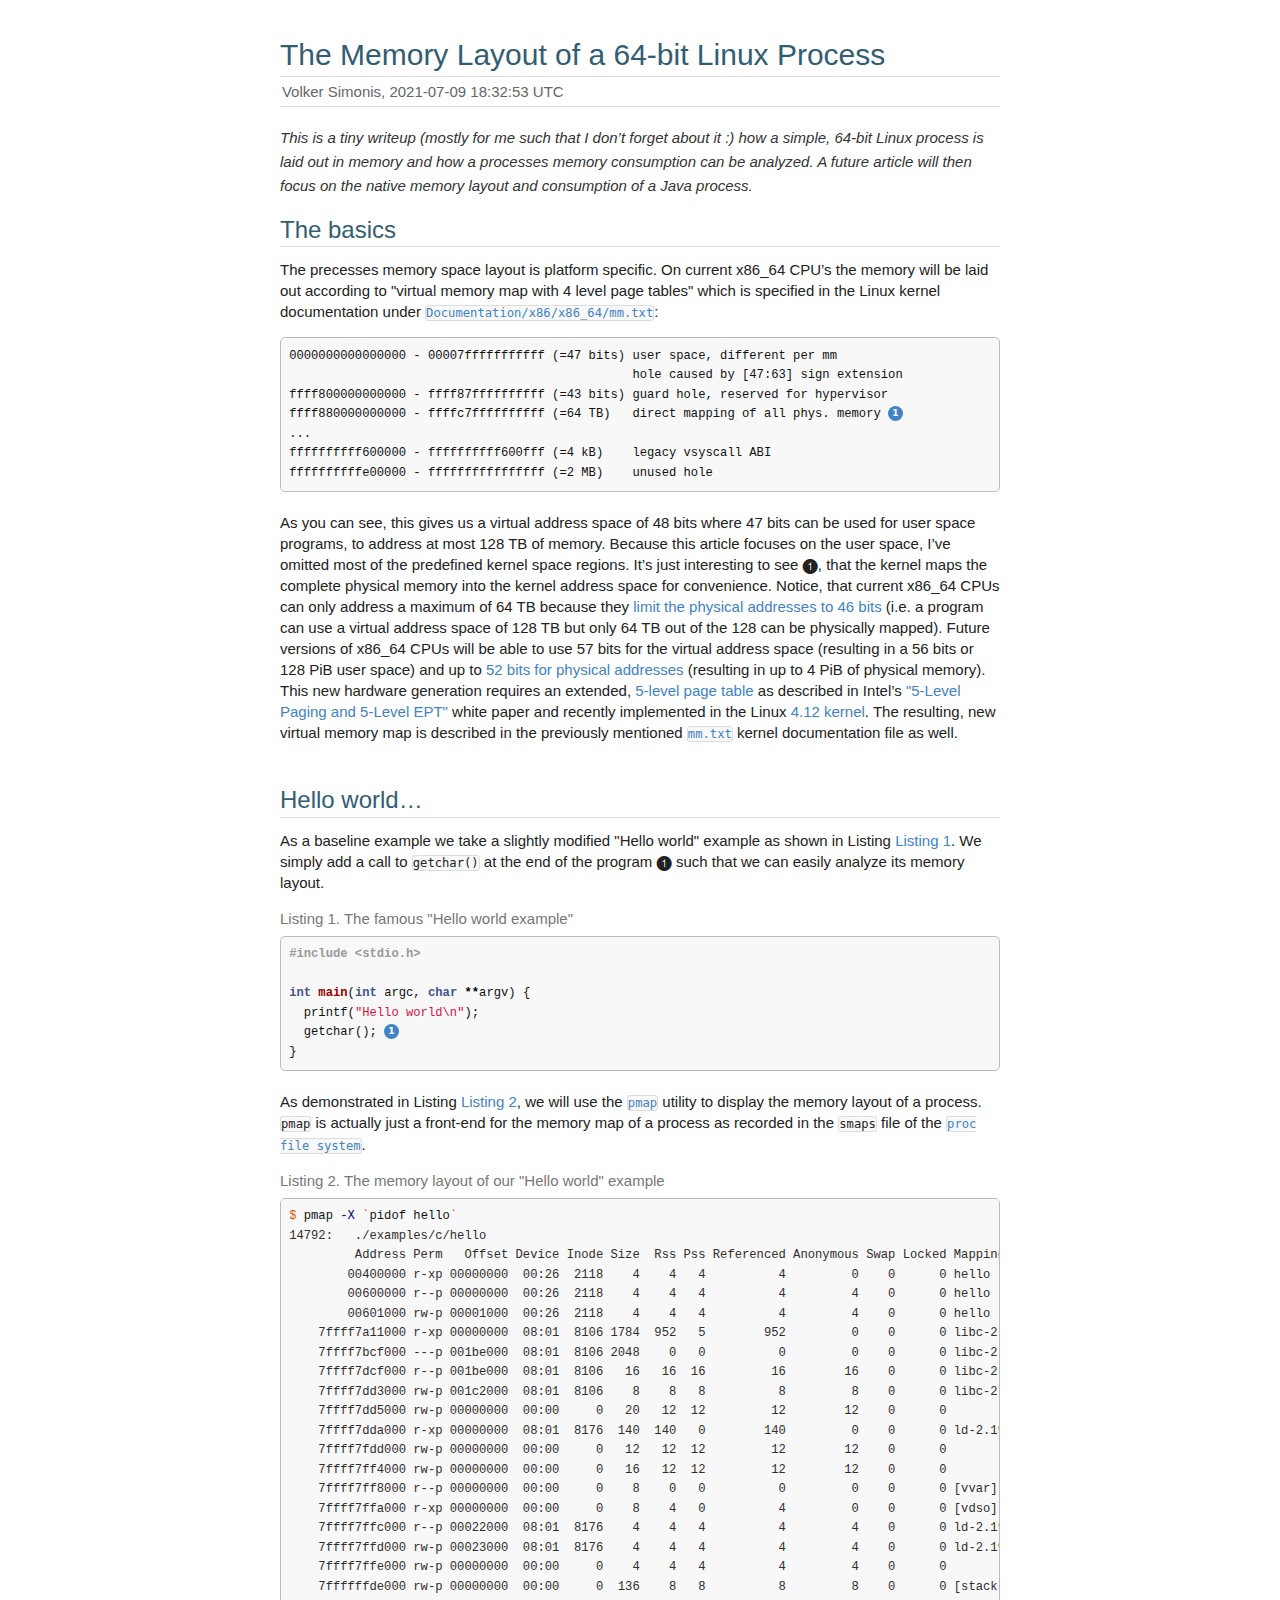
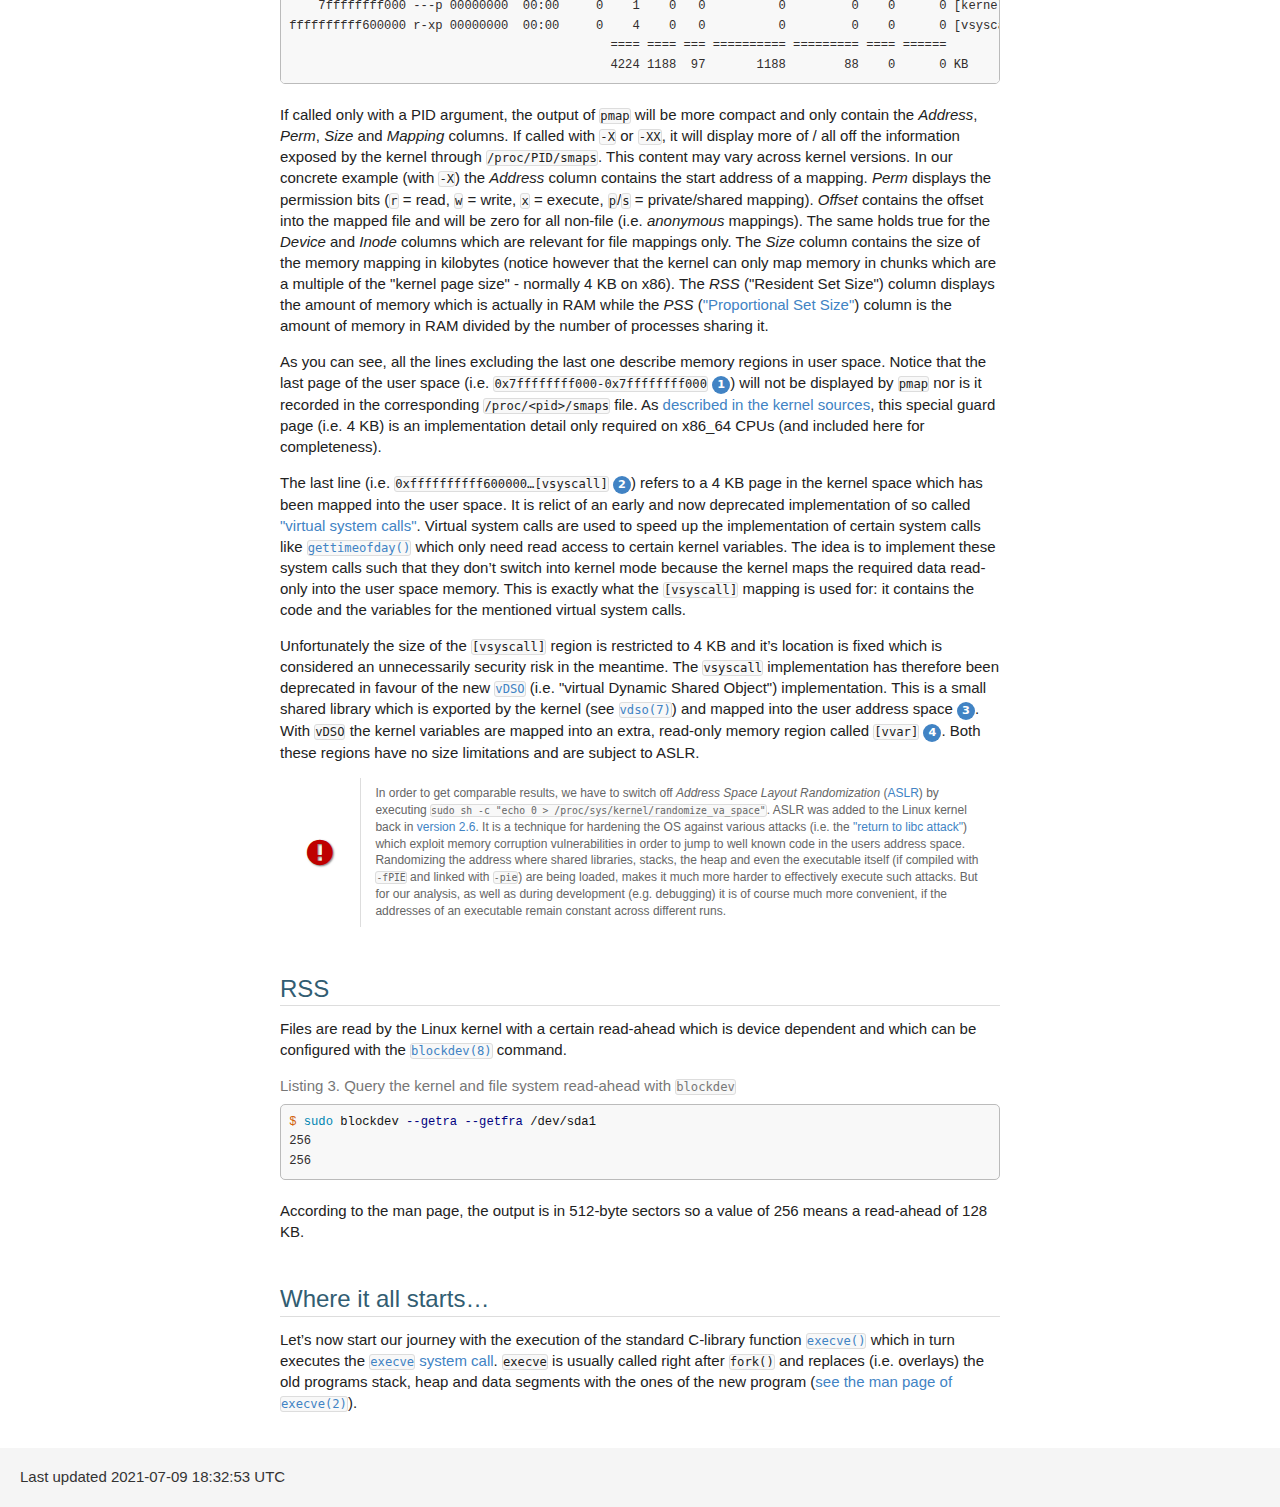
==== docs/LinuxProcessLayout.html @ d5720ff7 "Added Docker container for building the AsciiDoctor pages and new Uncommit blog" ====
<!DOCTYPE html>
<html lang="en">
<head>
<meta charset="UTF-8">
<meta http-equiv="X-UA-Compatible" content="IE=edge">
<meta name="viewport" content="width=device-width, initial-scale=1.0">
<meta name="generator" content="Asciidoctor 2.0.15">
<meta name="author" content="Volker Simonis, 2021-07-09 18:32:53 UTC">
<title>The Memory Layout of a 64-bit Linux Process</title>
<link rel="stylesheet" href="./styles/github_simonis.css">
<link rel="stylesheet" href="https://cdnjs.cloudflare.com/ajax/libs/font-awesome/4.7.0/css/font-awesome.min.css">
<link rel="stylesheet" href="./styles/rouge-github.css">
<style>
/* This will be inserted AFTER the default stylesheets and overide the values defined there! */

/* Draw highlighted lines in source code listings in bold */
.highlight code .hll {
  font-weight: bold;
}
/* Prevent output from being too light in console listing blocks */
.highlight code .go {
  font-weight: normal;
  color: #302d2d;
}
/* Draw the console prompt in a fancy color */
.highlight code .gp {
  color: #d25f0b;
}

/* Do not draw a background color and frame around inline code elements */
:not(pre) > code {
  color: inherit;
  background-color: #f8f8f8;
  padding: 0;
  font-size: 0.8125em;
}
code {
  color: inherit;
  background-color: inherit;
  -webkit-border-radius: inherit;
  border-radius: inherit;
}
/* Do not increase the font size for listing blocks on bigger screens */
@media only screen and (min-width: 768px) {
  .literalblock pre, .literalblock pre[class], .listingblock pre, .listingblock pre[class] {
    font-size: 0.8125em;
  }
}
@media only screen and (min-width: 1280px) {
  .literalblock pre, .literalblock pre[class], .listingblock pre, .listingblock pre[class] {
    font-size: 0.8125em;
  }
}
/* Styling callouts (for ":icons: font") */
.conum[data-value] {
  background-color: #4183c4;
}
</style>
</head>
<body class="article">
<div id="header">
<h1>The Memory Layout of a 64-bit Linux Process</h1>
<div class="details">
<span id="author" class="author">Volker Simonis, 2021-07-09 18:32:53 UTC</span><br>
</div>
</div>
<div id="content">
<div id="preamble">
<div class="sectionbody">
<div class="paragraph">
<p>This is a tiny writeup (mostly for me such that I don&#8217;t forget about it :) how a simple, 64-bit Linux process is laid out in memory and how a processes memory consumption can be analyzed. A future article will then focus on the native memory layout and consumption of a Java process.</p>
</div>
</div>
</div>
<div class="sect1">
<h2 id="_the_basics">The basics</h2>
<div class="sectionbody">
<div class="paragraph">
<p>The precesses memory space layout is platform specific. On current x86_64 CPU&#8217;s the memory will be laid out according to "virtual memory map with 4 level page tables" which is specified in the Linux kernel documentation under <a href="https://www.kernel.org/doc/Documentation/x86/x86_64/mm.txt"><code>Documentation/x86/x86_64/mm.txt</code></a>:</p>
</div>
<div class="listingblock">
<div class="content">
<pre class="rouge highlight nowrap"><code>0000000000000000 - 00007fffffffffff (=47 bits) user space, different per mm
                                               hole caused by [47:63] sign extension
ffff800000000000 - ffff87ffffffffff (=43 bits) guard hole, reserved for hypervisor
ffff880000000000 - ffffc7ffffffffff (=64 TB)   direct mapping of all phys. memory <i class="conum" data-value="1"></i><b>(1)</b>
...
ffffffffff600000 - ffffffffff600fff (=4 kB)    legacy vsyscall ABI
ffffffffffe00000 - ffffffffffffffff (=2 MB)    unused hole</code></pre>
</div>
</div>
<div class="paragraph">
<p>As you can see, this gives us a virtual address space of 48 bits where 47 bits can be used for user space programs, to address at most 128 TB of memory. Because this article focuses on the user space, I&#8217;ve omitted most of the predefined kernel space regions. It&#8217;s just interesting to see &#x278a;, that the kernel maps the complete physical memory into the kernel address space for convenience. Notice, that current x86_64 CPUs can only address a maximum of 64 TB because they <a href="https://software.intel.com/sites/default/files/managed/2b/80/5-level_paging_white_paper.pdf#G6.1034961">limit the physical addresses to 46 bits</a> (i.e. a program can use a virtual address space of 128 TB but only 64 TB out of the 128 can be physically mapped). Future versions of x86_64 CPUs will be able to use 57 bits for the virtual address space (resulting in a 56 bits or 128 PiB user space) and up to <a href="https://software.intel.com/sites/default/files/managed/2b/80/5-level_paging_white_paper.pdf#G6.1034961">52 bits for physical addresses</a> (resulting in up to 4 PiB of physical memory). This new hardware generation requires an extended, <a href="https://lwn.net/Articles/717293/">5-level page table</a> as described in Intel&#8217;s <a href="https://software.intel.com/sites/default/files/managed/2b/80/5-level_paging_white_paper.pdf">"5-Level Paging and 5-Level EPT"</a> white paper and recently implemented in the Linux <a href="https://lwn.net/Articles/716916/">4.12 kernel</a>. The resulting, new virtual memory map is described in the previously mentioned <a href="https://www.kernel.org/doc/Documentation/x86/x86_64/mm.txt"><code>mm.txt</code></a> kernel documentation file as well.</p>
</div>
</div>
</div>
<div class="sect1">
<h2 id="_hello_world">Hello world&#8230;&#8203;</h2>
<div class="sectionbody">
<div class="paragraph">
<p>As a baseline example we take a slightly modified "Hello world" example as shown in Listing <a href="#Hello_world">Listing 1</a>. We simply add a call to <code>getchar()</code> at the end of the program &#x278a; such that we can easily analyze its memory layout.</p>
</div>
<div id="Hello_world" class="listingblock">
<div class="title">Listing 1. The famous "Hello world example"</div>
<div class="content">
<pre class="rouge highlight nowrap"><code data-lang="c"><span class="cp">#include &lt;stdio.h&gt;
</span>
<span class="kt">int</span> <span class="nf">main</span><span class="p">(</span><span class="kt">int</span> <span class="n">argc</span><span class="p">,</span> <span class="kt">char</span> <span class="o">**</span><span class="n">argv</span><span class="p">)</span> <span class="p">{</span>
  <span class="n">printf</span><span class="p">(</span><span class="s">"Hello world</span><span class="se">\n</span><span class="s">"</span><span class="p">);</span>
  <span class="n">getchar</span><span class="p">();</span> <i class="conum" data-value="1"></i><b>(1)</b>
<span class="p">}</span></code></pre>
</div>
</div>
<div class="paragraph">
<p>As demonstrated in Listing <a href="#Hello_world_pmap">Listing 2</a>, we will use the <a href="http://man7.org/linux/man-pages/man1/pmap.1.html"><code>pmap</code></a> utility to display the memory layout of a process. <code>pmap</code> is actually just a front-end for the memory map of a process as recorded in the <code>smaps</code> file of the <a href="http://man7.org/linux/man-pages/man5/proc.5.html"><code>proc file system</code></a>.</p>
</div>
<div id="Hello_world_pmap" class="listingblock">
<div class="title">Listing 2. The memory layout of our "Hello world" example</div>
<div class="content">
<pre class="rouge highlight nowrap"><code data-lang="console"><span class="gp">$</span><span class="w"> </span>pmap <span class="nt">-X</span> <span class="sb">`</span>pidof hello<span class="sb">`</span>
<span class="go">14792:   ./examples/c/hello
         Address Perm   Offset Device Inode Size  Rss Pss Referenced Anonymous Swap Locked Mapping
        00400000 r-xp 00000000  00:26  2118    4    4   4          4         0    0      0 hello
        00600000 r--p 00000000  00:26  2118    4    4   4          4         4    0      0 hello
        00601000 rw-p 00001000  00:26  2118    4    4   4          4         4    0      0 hello
    7ffff7a11000 r-xp 00000000  08:01  8106 1784  952   5        952         0    0      0 libc-2.19.so
    7ffff7bcf000 ---p 001be000  08:01  8106 2048    0   0          0         0    0      0 libc-2.19.so
    7ffff7dcf000 r--p 001be000  08:01  8106   16   16  16         16        16    0      0 libc-2.19.so
    7ffff7dd3000 rw-p 001c2000  08:01  8106    8    8   8          8         8    0      0 libc-2.19.so
    7ffff7dd5000 rw-p 00000000  00:00     0   20   12  12         12        12    0      0
    7ffff7dda000 r-xp 00000000  08:01  8176  140  140   0        140         0    0      0 ld-2.19.so
    7ffff7fdd000 rw-p 00000000  00:00     0   12   12  12         12        12    0      0
    7ffff7ff4000 rw-p 00000000  00:00     0   16   12  12         12        12    0      0
    7ffff7ff8000 r--p 00000000  00:00     0    8    0   0          0         0    0      0 [vvar]              <i class="conum" data-value="4"></i><b>(4)</b>
    7ffff7ffa000 r-xp 00000000  00:00     0    8    4   0          4         0    0      0 [vdso]              <i class="conum" data-value="3"></i><b>(3)</b>
    7ffff7ffc000 r--p 00022000  08:01  8176    4    4   4          4         4    0      0 ld-2.19.so
    7ffff7ffd000 rw-p 00023000  08:01  8176    4    4   4          4         4    0      0 ld-2.19.so
    7ffff7ffe000 rw-p 00000000  00:00     0    4    4   4          4         4    0      0
    7ffffffde000 rw-p 00000000  00:00     0  136    8   8          8         8    0      0 [stack]
    7ffffffff000 ---p 00000000  00:00     0    1    0   0          0         0    0      0 [kernel-guard-page] <i class="conum" data-value="1"></i><b>(1)</b>
ffffffffff600000 r-xp 00000000  00:00     0    4    0   0          0         0    0      0 [vsyscall]          <i class="conum" data-value="2"></i><b>(2)</b>
                                            ==== ==== === ========== ========= ==== ======
                                            4224 1188  97       1188        88    0      0 KB</span></code></pre>
</div>
</div>
<div class="paragraph">
<p>If called only with a PID argument, the output of <code>pmap</code> will be more compact and only contain the <em>Address</em>, <em>Perm</em>, <em>Size</em> and <em>Mapping</em> columns. If called with <code>-X</code> or <code>-XX</code>, it will display more of / all off the information exposed by the kernel through <code>/proc/PID/smaps</code>. This content may vary across kernel versions. In our concrete example (with <code>-X</code>) the <em>Address</em> column contains the start address of a mapping. <em>Perm</em> displays the permission bits (<code>r</code> = read, <code>w</code> = write, <code>x</code> = execute, <code>p</code>/<code>s</code> = private/shared mapping). <em>Offset</em> contains the offset into the mapped file and will be zero for all non-file (i.e. <em>anonymous</em> mappings). The same holds true for the <em>Device</em> and <em>Inode</em> columns which are relevant for file mappings only. The <em>Size</em> column contains the size of the memory mapping in kilobytes (notice however that the kernel can only map memory in chunks which are a multiple of the "kernel page size" - normally 4 KB on x86). The <em>RSS</em> ("Resident Set Size") column displays the amount of memory which is actually in RAM while the <em>PSS</em> (<a href="https://lwn.net/Articles/230975/">"Proportional Set Size"</a>) column is the amount of memory in RAM divided by the number of processes sharing it.</p>
</div>
<div class="paragraph">
<p>As you can see, all the lines excluding the last one describe memory regions in user space. Notice that the last page of the user space (i.e. <code>0x7ffffffff000-0x7ffffffff000</code> <i class="conum" data-value="1"></i><b>1</b>) will not be displayed by <code>pmap</code> nor is it recorded in the corresponding <code>/proc/&lt;pid&gt;/smaps</code> file. As <a href="https://github.com/torvalds/linux/blob/b18cb64ead400c01bf1580eeba330ace51f8087d/arch/x86/include/asm/processor.h#L757">described in the kernel sources</a>, this special guard page (i.e. 4 KB) is an implementation detail only required on x86_64 CPUs (and included here for completeness).</p>
</div>
<div class="paragraph">
<p>The last line (i.e. <code>0xffffffffff600000&#8230;&#8203;[vsyscall]</code> <i class="conum" data-value="2"></i><b>2</b>) refers to a 4 KB page in the kernel space which has been mapped into the user space. It is relict of an early and now deprecated implementation of so called <a href="https://lwn.net/Articles/446528/">"virtual system calls"</a>. Virtual system calls are used to speed up the implementation of certain system calls like <a href="http://man7.org/linux/man-pages/man5/gettimeofday.5.html"><code>gettimeofday()</code></a> which only need read access to certain kernel variables. The idea is to implement these system calls such that they don&#8217;t switch into kernel mode because the kernel maps the required data read-only into the user space memory. This is exactly what the <code>[vsyscall]</code> mapping is used for: it contains the code and the variables for the mentioned virtual system calls.</p>
</div>
<div class="paragraph">
<p>Unfortunately the size of the <code>[vsyscall]</code> region is restricted to 4 KB and it&#8217;s location is fixed which is considered an unnecessarily security risk in the meantime. The <code>vsyscall</code> implementation has therefore been deprecated in favour of the new <a href="https://lwn.net/Articles/615809/"><code>vDSO</code></a> (i.e. "virtual Dynamic Shared Object") implementation. This is a small shared library which is exported by the kernel (see <a href="http://man7.org/linux/man-pages/man7/vdso.7.html"><code>vdso(7)</code></a>) and mapped into the user address space <i class="conum" data-value="3"></i><b>3</b>. With <code>vDSO</code> the kernel variables are mapped into an extra, read-only memory region called <code>[vvar]</code> <i class="conum" data-value="4"></i><b>4</b>. Both these regions have no size limitations and are subject to ASLR.</p>
</div>
<div class="admonitionblock important">
<table>
<tr>
<td class="icon">
<i class="fa icon-important" title="Important"></i>
</td>
<td class="content">
In order to get comparable results, we have to switch off <em>Address Space Layout Randomization</em> (<a href="https://en.wikipedia.org/wiki/Address_space_layout_randomization">ASLR</a>) by executing <code>sudo sh -c "echo 0 &gt; /proc/sys/kernel/randomize_va_space"</code>. ASLR was added to the Linux kernel back in <a href="https://lwn.net/Articles/121845/">version 2.6</a>. It is a technique for hardening the OS against various attacks (i.e. the <a href="https://en.wikipedia.org/wiki/Return-to-libc_attack">"return to libc attack"</a>) which exploit memory corruption vulnerabilities in order to jump to well known code in the users address space. Randomizing the address where shared libraries, stacks, the heap and even the executable itself (if compiled with <code>-fPIE</code> and linked with <code>-pie</code>) are being loaded, makes it much more harder to effectively execute such attacks. But for our analysis, as well as during development (e.g. debugging) it is of course much more convenient, if the addresses of an executable remain constant across different runs.
</td>
</tr>
</table>
</div>
</div>
</div>
<div class="sect1">
<h2 id="_rss">RSS</h2>
<div class="sectionbody">
<div class="paragraph">
<p>Files are read by the Linux kernel with a certain read-ahead which is device dependent and which can be configured with the <a href="http://man7.org/linux/man-pages/man5/blockdev.8.html"><code>blockdev(8)</code></a> command.</p>
</div>
<div id="blockdev" class="listingblock">
<div class="title">Listing 3. Query the kernel and file system read-ahead with <code>blockdev</code></div>
<div class="content">
<pre class="rouge highlight nowrap"><code data-lang="console"><span class="gp">$</span><span class="w"> </span><span class="nb">sudo </span>blockdev <span class="nt">--getra</span> <span class="nt">--getfra</span> /dev/sda1
<span class="go">256
256</span></code></pre>
</div>
</div>
<div class="paragraph">
<p>According to the man page, the output is in 512-byte sectors so a value of 256 means a read-ahead of 128 KB.</p>
</div>
</div>
</div>
<div class="sect1">
<h2 id="_where_it_all_starts">Where it all starts&#8230;&#8203;</h2>
<div class="sectionbody">
<div class="paragraph">
<p>Let&#8217;s now start our journey with the execution of the standard C-library function <a href="http://pubs.opengroup.org/onlinepubs/9699919799/functions/exec.html"><code>execve()</code></a> which in turn executes the <a href="https://elixir.bootlin.com/linux/v4.18.5/source/fs/exec.c#L1963"><code>execve</code> system call</a>. <code>execve</code> is usually called right after <code>fork()</code> and replaces (i.e. overlays) the old programs stack, heap and data segments with the ones of the new program (<a href="http://man7.org/linux/man-pages/man2/execve.2.html">see the man page of <code>execve(2)</code></a>).</p>
</div>
</div>
</div>
</div>
<div id="footer">
<div id="footer-text">
Last updated 2021-07-09 18:32:53 UTC
</div>
</div>
</body>
</html>
---- docs/styles/github_simonis.css ----
/* Import Roboto fonts */

/* local version */
@import url(../../fonts/robotocondensed-2014-webfontkit/robotocondensed-2014.css);
@import url(../../fonts/roboto-2014-webfontkit/roboto-2014.css);
@import url(../../fonts/robotomono/robotomono.css);

/* served from my Github pages */
/*
@import url(http://simonis.github.io/roboto/fonts/robotocondensed-2014-webfontkit/robotocondensed-2014.css);
@import url(http://simonis.github.io/roboto/fonts/roboto-2014-webfontkit/roboto-2014.css);
@import url(http://simonis.github.io/roboto/fonts/robotomono/robotomono.css);
*/

/*! normalize.css v2.1.2 | MIT License | git.io/normalize */
/* ========================================================================== HTML5 display definitions ========================================================================== */
/** Correct `block` display not defined in IE 8/9. */
article, aside, details, figcaption, figure, footer, header, hgroup, main, nav, section, summary { display: block; }

/** Correct `inline-block` display not defined in IE 8/9. */
audio, canvas, video { display: inline-block; }

/** Prevent modern browsers from displaying `audio` without controls. Remove excess height in iOS 5 devices. */
audio:not([controls]) { display: none; height: 0; }

/** Address `[hidden]` styling not present in IE 8/9. Hide the `template` element in IE, Safari, and Firefox < 22. */
[hidden], template { display: none; }

script { display: none !important; }

/* ========================================================================== Base ========================================================================== */
/** 1. Set default font family to sans-serif. 2. Prevent iOS text size adjust after orientation change, without disabling user zoom. */
html { font-family: "Roboto", sans-serif; /* 1 */ -ms-text-size-adjust: 100%; /* 2 */ -webkit-text-size-adjust: 100%; /* 2 */ }

/** Remove default margin. */
body { margin: 0; }

/* ========================================================================== Links ========================================================================== */
/** Remove the gray background color from active links in IE 10. */
a { background: transparent; }

/** Address `outline` inconsistency between Chrome and other browsers. */
a:focus { outline: thin dotted; }

/** Improve readability when focused and also mouse hovered in all browsers. */
a:active, a:hover { outline: 0; }

/* ========================================================================== Typography ========================================================================== */
/** Address variable `h1` font-size and margin within `section` and `article` contexts in Firefox 4+, Safari 5, and Chrome. */
h1 { font-size: 2em; margin: 0.67em 0; }

/** Address styling not present in IE 8/9, Safari 5, and Chrome. */
abbr[title] { border-bottom: 1px dotted; }

/** Address style set to `bolder` in Firefox 4+, Safari 5, and Chrome. */
b, strong { font-weight: bold; }

/** Address styling not present in Safari 5 and Chrome. */
dfn { font-style: italic; }

/** Address differences between Firefox and other browsers. */
hr { -moz-box-sizing: content-box; box-sizing: content-box; height: 0; }

/** Address styling not present in IE 8/9. */
mark { background: #ff0; color: #000; }

/** Correct font family set oddly in Safari 5 and Chrome. */
code, kbd, pre, samp { font-family: "Roboto Mono", monospace, serif; font-size: 1em; }

/** Improve readability of pre-formatted text in all browsers. */
pre { white-space: pre-wrap; }

/** Set consistent quote types. */
q { quotes: "\201C" "\201D" "\2018" "\2019"; }

/** Address inconsistent and variable font size in all browsers. */
small { font-size: 80%; }

/** Prevent `sub` and `sup` affecting `line-height` in all browsers. */
sub, sup { font-size: 75%; line-height: 0; position: relative; vertical-align: baseline; }

sup { top: -0.5em; }

sub { bottom: -0.25em; }

/* ========================================================================== Embedded content ========================================================================== */
/** Remove border when inside `a` element in IE 8/9. */
img { border: 0; }

/** Correct overflow displayed oddly in IE 9. */
svg:not(:root) { overflow: hidden; }

/* ========================================================================== Figures ========================================================================== */
/** Address margin not present in IE 8/9 and Safari 5. */
figure { margin: 0; }

/* ========================================================================== Forms ========================================================================== */
/** Define consistent border, margin, and padding. */
fieldset { border: 1px solid #c0c0c0; margin: 0 2px; padding: 0.35em 0.625em 0.75em; }

/** 1. Correct `color` not being inherited in IE 8/9. 2. Remove padding so people aren't caught out if they zero out fieldsets. */
legend { border: 0; /* 1 */ padding: 0; /* 2 */ }

/** 1. Correct font family not being inherited in all browsers. 2. Correct font size not being inherited in all browsers. 3. Address margins set differently in Firefox 4+, Safari 5, and Chrome. */
button, input, select, textarea { font-family: inherit; /* 1 */ font-size: 100%; /* 2 */ margin: 0; /* 3 */ }

/** Address Firefox 4+ setting `line-height` on `input` using `!important` in the UA stylesheet. */
button, input { line-height: normal; }

/** Address inconsistent `text-transform` inheritance for `button` and `select`. All other form control elements do not inherit `text-transform` values. Correct `button` style inheritance in Chrome, Safari 5+, and IE 8+. Correct `select` style inheritance in Firefox 4+ and Opera. */
button, select { text-transform: none; }

/** 1. Avoid the WebKit bug in Android 4.0.* where (2) destroys native `audio` and `video` controls. 2. Correct inability to style clickable `input` types in iOS. 3. Improve usability and consistency of cursor style between image-type `input` and others. */
button, html input[type="button"], input[type="reset"], input[type="submit"] { -webkit-appearance: button; /* 2 */ cursor: pointer; /* 3 */ }

/** Re-set default cursor for disabled elements. */
button[disabled], html input[disabled] { cursor: default; }

/** 1. Address box sizing set to `content-box` in IE 8/9. 2. Remove excess padding in IE 8/9. */
input[type="checkbox"], input[type="radio"] { box-sizing: border-box; /* 1 */ padding: 0; /* 2 */ }

/** 1. Address `appearance` set to `searchfield` in Safari 5 and Chrome. 2. Address `box-sizing` set to `border-box` in Safari 5 and Chrome (include `-moz` to future-proof). */
input[type="search"] { -webkit-appearance: textfield; /* 1 */ -moz-box-sizing: content-box; -webkit-box-sizing: content-box; /* 2 */ box-sizing: content-box; }

/** Remove inner padding and search cancel button in Safari 5 and Chrome on OS X. */
input[type="search"]::-webkit-search-cancel-button, input[type="search"]::-webkit-search-decoration { -webkit-appearance: none; }

/** Remove inner padding and border in Firefox 4+. */
button::-moz-focus-inner, input::-moz-focus-inner { border: 0; padding: 0; }

/** 1. Remove default vertical scrollbar in IE 8/9. 2. Improve readability and alignment in all browsers. */
textarea { overflow: auto; /* 1 */ vertical-align: top; /* 2 */ }

/* ========================================================================== Tables ========================================================================== */
/** Remove most spacing between table cells. */
table { border-collapse: collapse; border-spacing: 0; }

meta.foundation-mq-small { font-family: "only screen and (min-width: 768px)"; width: 768px; }

meta.foundation-mq-medium { font-family: "only screen and (min-width:1280px)"; width: 1280px; }

meta.foundation-mq-large { font-family: "only screen and (min-width:1440px)"; width: 1440px; }

*, *:before, *:after { -moz-box-sizing: border-box; -webkit-box-sizing: border-box; box-sizing: border-box; }

html, body { font-size: 15px; }

body { background: white; color: #222222; padding: 0; margin: 0; font-family: "Roboto", "Helvetica Neue", "Helvetica", Helvetica, Arial, sans-serif; font-weight: normal; font-style: normal; line-height: 1; position: relative; cursor: auto; }

a:hover { cursor: pointer; }

img, object, embed { max-width: 100%; height: auto; }

object, embed { height: 100%; }

img { -ms-interpolation-mode: bicubic; }

#map_canvas img, #map_canvas embed, #map_canvas object, .map_canvas img, .map_canvas embed, .map_canvas object { max-width: none !important; }

.left { float: left !important; }

.right { float: right !important; }

.text-left { text-align: left !important; }

.text-right { text-align: right !important; }

.text-center { text-align: center !important; }

.text-justify { text-align: justify !important; }

.hide { display: none; }

.antialiased { -webkit-font-smoothing: antialiased; }

img { display: inline-block; vertical-align: middle; }

textarea { height: auto; min-height: 50px; }

select { width: 100%; }

object, svg { display: inline-block; vertical-align: middle; }

.center { margin-left: auto; margin-right: auto; }

.spread { width: 100%; }

p.lead, .paragraph.lead > p, #preamble > .sectionbody > .paragraph:first-of-type p { font-size: 1.23333em; line-height: 1.6; }

.subheader, .admonitionblock td.content > .title, .audioblock > .title, .exampleblock > .title, .imageblock > .title, .listingblock > .title, .literalblock > .title, .stemblock > .title, .openblock > .title, .paragraph > .title, .quoteblock > .title, table.tableblock > .title, .verseblock > .title, .videoblock > .title, .dlist > .title, .olist > .title, .ulist > .title, .qlist > .title, .hdlist > .title { line-height: 1.4; color: #777777; font-weight: 300; margin-top: 0.2em; margin-bottom: 0.5em; }

/* Typography resets */
div, dl, dt, dd, ul, ol, li, h1, h2, h3, #toctitle, .sidebarblock > .content > .title, h4, h5, h6, pre, form, p, blockquote, th, td { margin: 0; padding: 0; direction: ltr; }

/* Default Link Styles */
a { color: #4183c4; text-decoration: none; line-height: inherit; }
a:hover, a:focus { color: #4183c4; }
a img { border: none; }

/* Default paragraph styles */
p { font-family: "Roboto", helvetica, arial, freesans, clean, sans-serif; font-weight: normal; font-size: 1em; line-height: 1.4; margin-bottom: 1em; text-rendering: optimizeLegibility; }
p aside { font-size: 0.93333em; line-height: 1.35; font-style: italic; }

/* Default header styles */
h1, h2, h3, #toctitle, .sidebarblock > .content > .title, h4, h5, h6 { font-family: "Roboto", helvetica, arial, freesans, clean, sans-serif; font-weight: 400; font-style: normal; color: #333333; text-rendering: optimizeLegibility; margin-top: 0.2em; margin-bottom: 0.5em; line-height: 1.2em; }
h1 small, h2 small, h3 small, #toctitle small, .sidebarblock > .content > .title small, h4 small, h5 small, h6 small { font-size: 60%; color: gray; line-height: 0; }

h1 { font-size: 1.6em; }

h2 { font-size: 1.4em; }

h3, #toctitle, .sidebarblock > .content > .title { font-size: 1.2em; }

h4 { font-size: 1em; }

h5 { font-size: 1em; }

h6 { font-size: 1em; }

hr { border: solid #dddddd; border-width: 1px 0 0; clear: both; margin: 1.33333em 0 1.26667em; height: 0; }

/* Helpful Typography Defaults */
em, i { font-style: italic; line-height: inherit; }

strong, b { font-weight: bold; line-height: inherit; }

small { font-size: 60%; line-height: inherit; }

code { font-family: "Roboto Mono", Monaco, "DejaVu Sans Mono", "Courier New", monospace; font-weight: normal; color: #666666; }

/* Lists */
ul, ol, dl { font-size: 1em; line-height: 1.4; margin-bottom: 1em; list-style-position: outside; font-family: "Roboto", helvetica, arial, freesans, clean, sans-serif; }

ul, ol { margin-left: 0.7em; }
ul.no-bullet, ol.no-bullet { margin-left: 0.7em; }

/* Unordered Lists */
ul li ul, ul li ol { margin-left: 1.33333em; margin-bottom: 0; font-size: 1em; /* Override nested font-size change */ }
ul.square li ul, ul.circle li ul, ul.disc li ul { list-style: inherit; }
ul.square { list-style-type: square; }
ul.circle { list-style-type: circle; }
ul.disc { list-style-type: disc; }
ul.no-bullet { list-style: none; }

/* Ordered Lists */
ol li ul, ol li ol { margin-left: 1.33333em; margin-bottom: 0; }

/* Definition Lists */
dl dt { margin-bottom: 0.33333em; font-weight: bold; }
dl dd { margin-bottom: 1.33333em; }

/* Abbreviations */
abbr, acronym { text-transform: uppercase; font-size: 90%; color: #333333; border-bottom: 1px dotted #dddddd; cursor: help; }

abbr { text-transform: none; }

/* Blockquotes */
blockquote { margin: 0 0 1em; padding: 0; border-left: none; }
blockquote cite { display: block; font-size: 0.86667em; color: #666666; }
blockquote cite:before { content: "\2014 \0020"; }
blockquote cite a, blockquote cite a:visited { color: #666666; }

blockquote, blockquote p { line-height: 1.4; color: #666666; }

/* Microformats */
.vcard { display: inline-block; margin: 0 0 1.33333em 0; border: 1px solid #dddddd; padding: 0.66667em 0.8em; }
.vcard li { margin: 0; display: block; }
.vcard .fn { font-weight: bold; font-size: 1em; }

.vevent .summary { font-weight: bold; }
.vevent abbr { cursor: auto; text-decoration: none; font-weight: bold; border: none; padding: 0 0.06667em; }

@media only screen and (min-width: 768px) { h1, h2, h3, #toctitle, .sidebarblock > .content > .title, h4, h5, h6 { line-height: 1.4; }
  h1 { font-size: 2em; }
  h2 { font-size: 1.6em; }
  h3, #toctitle, .sidebarblock > .content > .title { font-size: 1.2em; }
  h4 { font-size: 1em; } }
/* Tables */
table { background: white; margin-bottom: 1.33333em; border: solid 1px #dddddd; }
table thead, table tfoot { background: whitesmoke; font-weight: bold; }
table thead tr th, table thead tr td, table tfoot tr th, table tfoot tr td { padding: 0.53333em 0.66667em 0.66667em; font-size: 0.93333em; color: #222222; text-align: left; }
table tr th, table tr td { padding: 0.6em 0.66667em; font-size: 0.8em; color: #222222; }
table tr.even, table tr.alt, table tr:nth-of-type(even) { background: #f9f9f9; }
table thead tr th, table tfoot tr th, table tbody tr td, table tr td, table tfoot tr td { display: table-cell; line-height: 1.4; }

body { -moz-osx-font-smoothing: grayscale; -webkit-font-smoothing: antialiased; tab-size: 4; }

h1, h2, h3, #toctitle, .sidebarblock > .content > .title, h4, h5, h6 { line-height: 1.4; }

a:hover, a:focus { text-decoration: underline; }

.clearfix:before, .clearfix:after, .float-group:before, .float-group:after { content: " "; display: table; }
.clearfix:after, .float-group:after { clear: both; }

*:not(pre) > code { font-size: 0.93333em; font-style: normal !important; letter-spacing: 0; padding: 1px 5px 1px 5px; background-color: transparent; border: 1px solid #dddddd; -webkit-border-radius: 3px; border-radius: 3px; line-height: inherit; word-wrap: break-word; }
*:not(pre) > code.nobreak { word-wrap: normal; }
*:not(pre) > code.nowrap { white-space: nowrap; }

pre, pre > code { line-height: 1.6; color: #111111; font-family: "Roboto Mono", Consolas, "Liberation Mono", Courier, monospace; font-weight: normal; }

em em { font-style: normal; }

strong strong { font-weight: normal; }

.keyseq { color: #666666; }

kbd { font-family: "Roboto Mono", Monaco, "DejaVu Sans Mono", "Courier New", monospace; display: inline-block; color: #333333; font-size: 0.65em; line-height: 1.45; background-color: #f7f7f7; border: 1px solid #ccc; -webkit-border-radius: 3px; border-radius: 3px; -webkit-box-shadow: 0 1px 0 rgba(0, 0, 0, 0.2), 0 0 0 0.1em white inset; box-shadow: 0 1px 0 rgba(0, 0, 0, 0.2), 0 0 0 0.1em white inset; margin: 0 0.15em; padding: 0.2em 0.5em; vertical-align: middle; position: relative; top: -0.1em; white-space: nowrap; }

.keyseq kbd:first-child { margin-left: 0; }

.keyseq kbd:last-child { margin-right: 0; }

.menuseq, .menuref { color: #000; }

.menuseq b:not(.caret), .menuref { font-weight: inherit; }

.menuseq { word-spacing: -0.02em; }
.menuseq b.caret { font-size: 1.25em; line-height: 0.8; }
.menuseq i.caret { font-weight: bold; text-align: center; width: 0.45em; }

b.button:before, b.button:after { position: relative; top: -1px; font-weight: normal; }

b.button:before { content: "["; padding: 0 3px 0 2px; }

b.button:after { content: "]"; padding: 0 2px 0 3px; }

#header, #content, #footnotes, #footer { width: 100%; margin-left: auto; margin-right: auto; margin-top: 0; margin-bottom: 0; max-width: 48em; *zoom: 1; position: relative; padding-left: 1em; padding-right: 1em; }
#header:before, #header:after, #content:before, #content:after, #footnotes:before, #footnotes:after, #footer:before, #footer:after { content: " "; display: table; }
#header:after, #content:after, #footnotes:after, #footer:after { clear: both; }

#content { margin-top: 1.25em; }

#content:before { content: none; }

#header > h1:first-child { color: #325D72;; font-weight: 400; margin-top: 2.25rem; margin-bottom: 0; }
#header > h1:first-child + #toc { margin-top: 8px; border-top: 1px solid #dddddd; }
#header > h1:only-child, body.toc2 #header > h1:nth-last-child(2) { border-bottom: 1px solid #dddddd; padding-bottom: 8px; }
#header .details { border-bottom: 1px solid #dddddd; line-height: 1.45; padding-top: 0.25em; padding-bottom: 0.25em; padding-left: 0.25em; color: #666666; display: -ms-flexbox; display: -webkit-flex; display: flex; -ms-flex-flow: row wrap; -webkit-flex-flow: row wrap; flex-flow: row wrap; }
#header .details span:first-child { margin-left: -0.125em; }
#header .details span.email a { color: #666666; }
#header .details br { display: none; }
#header .details br + span:before { content: "\00a0\2013\00a0"; }
#header .details br + span.author:before { content: "\00a0\22c5\00a0"; color: #666666; }
#header .details br + span#revremark:before { content: "\00a0|\00a0"; }
#header #revnumber { text-transform: capitalize; }
#header #revnumber:after { content: "\00a0"; }

#content > h1:first-child:not([class]) { color: #333333; font-weight: 400; border-bottom: 1px solid #dddddd; padding-bottom: 8px; margin-top: 0; padding-top: 1rem; margin-bottom: 1.25rem; }

#toc { border-bottom: 0 solid #dddddd; padding-bottom: 0.5em; }
#toc > ul { margin-left: 0.13333em; }
#toc ul.sectlevel0 > li > a { font-style: italic; }
#toc ul.sectlevel0 ul.sectlevel1 { margin: 0.5em 0; }
#toc ul { font-family: "Roboto", helvetica, arial, freesans, clean, sans-serif; list-style-type: none; }
#toc li { line-height: 1.3334; margin-top: 0.3334em; }
#toc a { text-decoration: none; }
#toc a:active { text-decoration: underline; }

#toctitle { color: #777777; font-size: 1.2em; }

@media only screen and (min-width: 768px) { #toctitle { font-size: 1.375em; }
  body.toc2 { padding-left: 15em; padding-right: 0; }
  #toc.toc2 { margin-top: 0 !important; background-color: white; position: fixed; width: 15em; left: 0; top: 0; border-right: 1px solid #dddddd; border-top-width: 0 !important; border-bottom-width: 0 !important; z-index: 1000; padding: 1.25em 1em; height: 100%; overflow: auto; }
  #toc.toc2 #toctitle { margin-top: 0; margin-bottom: 0.8rem; font-size: 1.2em; }
  #toc.toc2 > ul { font-size: 0.9em; margin-bottom: 0; }
  #toc.toc2 ul ul { margin-left: 0; padding-left: 1.06667em; }
  #toc.toc2 ul.sectlevel0 ul.sectlevel1 { padding-left: 0; margin-top: 0.5em; margin-bottom: 0.5em; }
  body.toc2.toc-right { padding-left: 0; padding-right: 15em; }
  body.toc2.toc-right #toc.toc2 { border-right-width: 0; border-left: 1px solid #dddddd; left: auto; right: 0; } }
@media only screen and (min-width: 1280px) { body.toc2 { padding-left: 20em; padding-right: 0; }
  #toc.toc2 { width: 20em; }
  #toc.toc2 #toctitle { font-size: 1.375em; }
  #toc.toc2 > ul { font-size: 0.95em; }
  #toc.toc2 ul ul { padding-left: 1.33333em; }
  body.toc2.toc-right { padding-left: 0; padding-right: 20em; } }
#content #toc { border-style: solid; border-width: 1px; border-color: #e6e6e6; margin-bottom: 1.33333em; padding: 1.33333em; background: white; -webkit-border-radius: 3px; border-radius: 3px; }
#content #toc > :first-child { margin-top: 0; }
#content #toc > :last-child { margin-bottom: 0; }

#footer { max-width: 100%; background-color: whitesmoke; padding: 1.33333em; }

#footer-text { color: #333333; line-height: 1.26; }

#content { margin-bottom: 0.66667em; }

.sect1 { padding-bottom: 0.66667em; }

@media only screen and (min-width: 768px) { #content { margin-bottom: 1.33333em; }
  .sect1 { padding-bottom: 1.33333em; } }
.sect1:last-child { padding-bottom: 0; }

.sect1 + .sect1 { border-top: 0 solid #dddddd; }

#content h1 > a.anchor, h2 > a.anchor, h3 > a.anchor, #toctitle > a.anchor, .sidebarblock > .content > .title > a.anchor, h4 > a.anchor, h5 > a.anchor, h6 > a.anchor { position: absolute; z-index: 1001; width: 1.5ex; margin-left: -1.5ex; display: block; text-decoration: none !important; visibility: hidden; text-align: center; font-weight: normal; }
#content h1 > a.anchor:before, h2 > a.anchor:before, h3 > a.anchor:before, #toctitle > a.anchor:before, .sidebarblock > .content > .title > a.anchor:before, h4 > a.anchor:before, h5 > a.anchor:before, h6 > a.anchor:before { content: "\00A7"; font-size: 0.85em; display: block; padding-top: 0.1em; }
#content h1:hover > a.anchor, #content h1 > a.anchor:hover, h2:hover > a.anchor, h2 > a.anchor:hover, h3:hover > a.anchor, #toctitle:hover > a.anchor, .sidebarblock > .content > .title:hover > a.anchor, h3 > a.anchor:hover, #toctitle > a.anchor:hover, .sidebarblock > .content > .title > a.anchor:hover, h4:hover > a.anchor, h4 > a.anchor:hover, h5:hover > a.anchor, h5 > a.anchor:hover, h6:hover > a.anchor, h6 > a.anchor:hover { visibility: visible; }
#content h1 > a.link, h2 > a.link, h3 > a.link, #toctitle > a.link, .sidebarblock > .content > .title > a.link, h4 > a.link, h5 > a.link, h6 > a.link { color: #333333; text-decoration: none; }
#content h1 > a.link:hover, h2 > a.link:hover, h3 > a.link:hover, #toctitle > a.link:hover, .sidebarblock > .content > .title > a.link:hover, h4 > a.link:hover, h5 > a.link:hover, h6 > a.link:hover { color: #262626; }

.audioblock, .imageblock, .literalblock, .listingblock, .stemblock, .videoblock { margin-bottom: 1.33333em; }

.admonitionblock td.content > .title, .audioblock > .title, .exampleblock > .title, .imageblock > .title, .listingblock > .title, .literalblock > .title, .stemblock > .title, .openblock > .title, .paragraph > .title, .quoteblock > .title, table.tableblock > .title, .verseblock > .title, .videoblock > .title, .dlist > .title, .olist > .title, .ulist > .title, .qlist > .title, .hdlist > .title { text-rendering: optimizeLegibility; text-align: left; }

table.tableblock > caption.title { white-space: nowrap; overflow: visible; max-width: 0; }

.paragraph.lead > p, #preamble > .sectionbody > .paragraph:first-of-type p { color: #333333; }

table.tableblock #preamble > .sectionbody > .paragraph:first-of-type p { font-size: inherit; }

.admonitionblock > table { border-collapse: separate; border: 0; background: none; width: 100%; }
.admonitionblock > table td.icon { text-align: center; width: 80px; }
.admonitionblock > table td.icon img { max-width: none; }
.admonitionblock > table td.icon .title { font-weight: bold; font-family: "Roboto", helvetica, arial, freesans, clean, sans-serif; text-transform: uppercase; }
.admonitionblock > table td.content { padding-left: 1.2em; padding-right: 1.33333em; border-left: 1px solid #dddddd; color: #666666; }
.admonitionblock > table td.content > :last-child > :last-child { margin-bottom: 0; }

.exampleblock > .content { border-style: solid; border-width: 1px; border-color: #e6e6e6; margin-bottom: 1.33333em; padding: 1.33333em; background: white; -webkit-border-radius: 3px; border-radius: 3px; }
.exampleblock > .content > :first-child { margin-top: 0; }
.exampleblock > .content > :last-child { margin-bottom: 0; }

.sidebarblock { border-style: solid; border-width: 1px; border-color: #e6e6e6; margin-bottom: 1.33333em; padding: 1.33333em; background: white; -webkit-border-radius: 3px; border-radius: 3px; }
.sidebarblock > :first-child { margin-top: 0; }
.sidebarblock > :last-child { margin-bottom: 0; }
.sidebarblock > .content > .title { color: #777777; margin-top: 0; border-width: 0 0 1px 0; border-style: solid; border-color: #cacaca; }

.exampleblock > .content > :last-child > :last-child, .exampleblock > .content .olist > ol > li:last-child > :last-child, .exampleblock > .content .ulist > ul > li:last-child > :last-child, .exampleblock > .content .qlist > ol > li:last-child > :last-child, .sidebarblock > .content > :last-child > :last-child, .sidebarblock > .content .olist > ol > li:last-child > :last-child, .sidebarblock > .content .ulist > ul > li:last-child > :last-child, .sidebarblock > .content .qlist > ol > li:last-child > :last-child { margin-bottom: 0; }

.literalblock pre, .listingblock pre:not(.highlight), .listingblock pre[class="highlight"], .listingblock pre[class^="highlight "], .listingblock pre.CodeRay, .listingblock pre.prettyprint { background: #eeeeee; }
.sidebarblock .literalblock pre, .sidebarblock .listingblock pre:not(.highlight), .sidebarblock .listingblock pre[class="highlight"], .sidebarblock .listingblock pre[class^="highlight "], .sidebarblock .listingblock pre.CodeRay, .sidebarblock .listingblock pre.prettyprint { background: #f2f1f1; }

.literalblock pre, .literalblock pre[class], .listingblock pre, .listingblock pre[class] { border: 1px solid #bbbbbb; -webkit-border-radius: 5px; border-radius: 5px; word-wrap: break-word; padding: 0.66667em; font-size: 0.86667em; }
.literalblock pre.nowrap, .literalblock pre[class].nowrap, .listingblock pre.nowrap, .listingblock pre[class].nowrap { overflow-x: auto; white-space: pre; word-wrap: normal; }
@media only screen and (min-width: 768px) { .literalblock pre, .literalblock pre[class], .listingblock pre, .listingblock pre[class] { font-size: 0.96667em; } }
@media only screen and (min-width: 1280px) { .literalblock pre, .literalblock pre[class], .listingblock pre, .listingblock pre[class] { font-size: 1.06667em; } }

.literalblock.output pre { color: #333333; background-color: white; }

.listingblock pre.highlightjs { padding: 0; }
.listingblock pre.highlightjs > code { padding: 0.66667em; -webkit-border-radius: 3px; border-radius: 3px; }

.listingblock > .content { position: relative; }

.listingblock code[data-lang]:before { display: none; content: attr(data-lang); position: absolute; font-size: 0.8em; top: 0.425rem; right: 0.5rem; line-height: 1; text-transform: uppercase; color: #999; }

.listingblock:hover code[data-lang]:before { display: block; }

.listingblock.terminal pre .command:before { content: attr(data-prompt); padding-right: 0.5em; color: #999; }

.listingblock.terminal pre .command:not([data-prompt]):before { content: "$"; }

table.pyhltable { border-collapse: separate; border: 0; margin-bottom: 0; background: none; }

table.pyhltable td { vertical-align: top; padding-top: 0; padding-bottom: 0; line-height: 1.6; }

table.pyhltable td.code { padding-left: .75em; padding-right: 0; }

pre.pygments .lineno, table.pyhltable td:not(.code) { color: #999; padding-left: 0; padding-right: .5em; border-right: 1px solid #dddddd; }

pre.pygments .lineno { display: inline-block; margin-right: .25em; }

table.pyhltable .linenodiv { background: none !important; padding-right: 0 !important; }

.quoteblock { margin: 0 1em 1em 1.5em; display: table; }
.quoteblock > .title { margin-left: -1.5em; margin-bottom: 0.75em; }
.quoteblock blockquote, .quoteblock blockquote p { color: #666666; font-style: italic; text-align: justify; }
.quoteblock blockquote { margin: 0; padding: 0; border: 0; }
.quoteblock blockquote:before { content: "\201c"; float: left; font-size: 2.75em; font-weight: bold; line-height: 0.6em; margin-left: -0.6em; color: #777777; text-shadow: 0 1px 2px rgba(0, 0, 0, 0.1); }
.quoteblock blockquote > .paragraph:last-child p { margin-bottom: 0; }
.quoteblock .attribution { margin-top: 0.5em; margin-right: 0.5ex; text-align: right; }
.quoteblock .quoteblock { margin-left: 0; margin-right: 0; padding: 0.5em 0; border-left: 3px solid #666666; }
.quoteblock .quoteblock blockquote { padding: 0 0 0 0.75em; }
.quoteblock .quoteblock blockquote:before { display: none; }

.verseblock { margin: 0 1em 1em 1em; }
.verseblock pre { font-family: "Roboto", "Open Sans", "DejaVu Sans", sans; font-size: 1.15rem; color: #666666; font-weight: 300; text-rendering: optimizeLegibility; }
.verseblock pre strong { font-weight: 400; }
.verseblock .attribution { margin-top: 1.25rem; margin-left: 0.5ex; }

.quoteblock .attribution, .verseblock .attribution { font-size: 0.86667em; line-height: 1.45; font-style: italic; }
.quoteblock .attribution br, .verseblock .attribution br { display: none; }
.quoteblock .attribution cite, .verseblock .attribution cite { display: block; letter-spacing: -0.025em; color: #666666; }

.quoteblock.abstract { margin: 0 0 1em 0; display: block; }
.quoteblock.abstract blockquote, .quoteblock.abstract blockquote p { text-align: left; word-spacing: 0; }
.quoteblock.abstract blockquote:before, .quoteblock.abstract blockquote p:first-of-type:before { display: none; }

table.tableblock { max-width: 100%; border-collapse: separate; }
table.tableblock td > .paragraph:last-child p > p:last-child, table.tableblock th > p:last-child, table.tableblock td > p:last-child { margin-bottom: 0; }

table.tableblock, th.tableblock, td.tableblock { border: 0 solid #dddddd; }

table.grid-all > thead > tr > .tableblock, table.grid-all > tbody > tr > .tableblock { border-width: 0 1px 1px 0; }

table.grid-all > tfoot > tr > .tableblock { border-width: 1px 1px 0 0; }

table.grid-cols > * > tr > .tableblock { border-width: 0 1px 0 0; }

table.grid-rows > thead > tr > .tableblock, table.grid-rows > tbody > tr > .tableblock { border-width: 0 0 1px 0; }

table.grid-rows > tfoot > tr > .tableblock { border-width: 1px 0 0 0; }

table.grid-all > * > tr > .tableblock:last-child, table.grid-cols > * > tr > .tableblock:last-child { border-right-width: 0; }

table.grid-all > tbody > tr:last-child > .tableblock, table.grid-all > thead:last-child > tr > .tableblock, table.grid-rows > tbody > tr:last-child > .tableblock, table.grid-rows > thead:last-child > tr > .tableblock { border-bottom-width: 0; }

table.frame-all { border-width: 1px; }

table.frame-sides { border-width: 0 1px; }

table.frame-topbot { border-width: 1px 0; }

th.halign-left, td.halign-left { text-align: left; }

th.halign-right, td.halign-right { text-align: right; }

th.halign-center, td.halign-center { text-align: center; }

th.valign-top, td.valign-top { vertical-align: top; }

th.valign-bottom, td.valign-bottom { vertical-align: bottom; }

th.valign-middle, td.valign-middle { vertical-align: middle; }

table thead th, table tfoot th { font-weight: bold; }

tbody tr th { display: table-cell; line-height: 1.4; background: whitesmoke; }

tbody tr th, tbody tr th p, tfoot tr th, tfoot tr th p { color: #222222; font-weight: bold; }

p.tableblock > code:only-child { background: none; padding: 0; }

p.tableblock { font-size: 1em; }

td > div.verse { white-space: pre; }

ol { margin-left: 0.96667em; }

ul li ol { margin-left: 0.7em; }

dl dd { margin-left: 1.125em; }

dl dd:last-child, dl dd:last-child > :last-child { margin-bottom: 0; }

ol > li p, ul > li p, ul dd, ol dd, .olist .olist, .ulist .ulist, .ulist .olist, .olist .ulist { margin-bottom: 0.5em; }

ul.checklist, ul.none, ol.none, ul.no-bullet, ol.no-bullet, ol.unnumbered, ul.unstyled, ol.unstyled { list-style-type: none; }

ul.no-bullet, ol.no-bullet, ol.unnumbered { margin-left: 0.625em; }

ul.unstyled, ol.unstyled { margin-left: 0; }

ul.checklist { margin-left: 0.66667em; }

ul.checklist li > p:first-child > .fa-square-o:first-child, ul.checklist li > p:first-child > .fa-check-square-o:first-child { width: 1.25em; font-size: 0.8em; position: relative; bottom: 0.125em; }

ul.checklist li > p:first-child > input[type="checkbox"]:first-child { margin-right: 0.25em; }

ul.inline { display: -ms-flexbox; display: -webkit-box; display: flex; -ms-flex-flow: row wrap; -webkit-flex-flow: row wrap; flex-flow: row wrap; list-style: none; margin: 0 0 0.5em -1em; }

ul.inline > li { margin-left: 1em; }

.unstyled dl dt { font-weight: normal; font-style: normal; }

ol.arabic { list-style-type: decimal; }

ol.decimal { list-style-type: decimal-leading-zero; }

ol.loweralpha { list-style-type: lower-alpha; }

ol.upperalpha { list-style-type: upper-alpha; }

ol.lowerroman { list-style-type: lower-roman; }

ol.upperroman { list-style-type: upper-roman; }

ol.lowergreek { list-style-type: lower-greek; }

.hdlist > table, .colist > table { border: 0; background: none; }
.hdlist > table > tbody > tr, .colist > table > tbody > tr { background: none; }

td.hdlist1, td.hdlist2 { vertical-align: top; padding: 0 0.66667em; }

td.hdlist1 { font-weight: bold; padding-bottom: 1em; }

.literalblock + .colist, .listingblock + .colist { margin-top: -0.5em; }

.colist td:not([class]):first-child { padding: 0.4em 0.75em 0 0.75em; line-height: 1; vertical-align: top; }
.colist td:not([class]):first-child img { max-width: none; }
.colist td:not([class]):last-child { padding: 0.26667em 0; }

.thumb, .th { line-height: 0; display: inline-block; border: solid 4px white; -webkit-box-shadow: 0 0 0 1px #dddddd; box-shadow: 0 0 0 1px #dddddd; }

.imageblock.left, .imageblock[style*="float: left"] { margin: 0.26667em 0.66667em 1.33333em 0; }
.imageblock.right, .imageblock[style*="float: right"] { margin: 0.26667em 0 1.33333em 0.66667em; }
.imageblock > .title { margin-bottom: 0; }
.imageblock.thumb, .imageblock.th { border-width: 6px; }
.imageblock.thumb > .title, .imageblock.th > .title { padding: 0 0.13333em; }

.image.left, .image.right { margin-top: 0.26667em; margin-bottom: 0.26667em; display: inline-block; line-height: 0; }
.image.left { margin-right: 0.66667em; }
.image.right { margin-left: 0.66667em; }

a.image { text-decoration: none; display: inline-block; }
a.image object { pointer-events: none; }

sup.footnote, sup.footnoteref { font-size: 0.93333em; position: static; vertical-align: super; }
sup.footnote a, sup.footnoteref a { text-decoration: none; }
sup.footnote a:active, sup.footnoteref a:active { text-decoration: underline; }

#footnotes { padding-top: 0.8em; padding-bottom: 0.8em; margin-bottom: 0.66667em; }
#footnotes hr { width: 20%; min-width: 6.66667em; margin: -0.25em 0 0.75em 0; border-width: 1px 0 0 0; }
#footnotes .footnote { padding: 0 0.375em 0 0.225em; line-height: 1.3334; font-size: 0.93333em; margin-left: 1.2em; margin-bottom: 0.2em; }
#footnotes .footnote a:first-of-type { font-weight: bold; text-decoration: none; margin-left: -1.05em; }
#footnotes .footnote:last-of-type { margin-bottom: 0; }
#content #footnotes { margin-top: -0.66667em; margin-bottom: 0; padding: 0.8em 0; }

.gist .file-data > table { border: 0; background: #fff; width: 100%; margin-bottom: 0; }
.gist .file-data > table td.line-data { width: 99%; }

div.unbreakable { page-break-inside: avoid; }

.big { font-size: larger; }

.small { font-size: smaller; }

.underline { text-decoration: underline; }

.overline { text-decoration: overline; }

.line-through { text-decoration: line-through; }

.aqua { color: #00bfbf; }

.aqua-background { background-color: #00fafa; }

.black { color: black; }

.black-background { background-color: black; }

.blue { color: #0000bf; }

.blue-background { background-color: #0000fa; }

.fuchsia { color: #bf00bf; }

.fuchsia-background { background-color: #fa00fa; }

.gray { color: #606060; }

.gray-background { background-color: #7d7d7d; }

.green { color: #006000; }

.green-background { background-color: #007d00; }

.lime { color: #00bf00; }

.lime-background { background-color: #00fa00; }

.maroon { color: #600000; }

.maroon-background { background-color: #7d0000; }

.navy { color: #000060; }

.navy-background { background-color: #00007d; }

.olive { color: #606000; }

.olive-background { background-color: #7d7d00; }

.purple { color: #600060; }

.purple-background { background-color: #7d007d; }

.red { color: #bf0000; }

.red-background { background-color: #fa0000; }

.silver { color: #909090; }

.silver-background { background-color: #bcbcbc; }

.teal { color: #006060; }

.teal-background { background-color: #007d7d; }

.white { color: #bfbfbf; }

.white-background { background-color: #fafafa; }

.yellow { color: #bfbf00; }

.yellow-background { background-color: #fafa00; }

span.icon > .fa { cursor: default; }
a span.icon > .fa { cursor: inherit; }

.admonitionblock td.icon [class^="fa icon-"] { font-size: 2.5em; text-shadow: 1px 1px 2px rgba(0, 0, 0, 0.5); cursor: default; }
.admonitionblock td.icon .icon-note:before { content: "\f05a"; color: #2e6295; }
.admonitionblock td.icon .icon-tip:before { content: "\f0eb"; text-shadow: 1px 1px 2px rgba(155, 155, 0, 0.8); color: #111; }
.admonitionblock td.icon .icon-warning:before { content: "\f071"; color: #bf6900; }
.admonitionblock td.icon .icon-caution:before { content: "\f06d"; color: #bf3400; }
.admonitionblock td.icon .icon-important:before { content: "\f06a"; color: #bf0000; }

.conum[data-value] { display: inline-block; color: #fff !important; background-color: #333333; -webkit-border-radius: 100px; border-radius: 100px; text-align: center; font-size: 0.75em; width: 1.6em; height: 1.6em; line-height: 1.6em; font-family: "Roboto", "Open Sans", "DejaVu Sans", sans-serif; font-style: normal; font-weight: bold; }
.conum[data-value] * { color: #fff !important; }
.conum[data-value] + b { display: none; }
.conum[data-value]:after { content: attr(data-value); }
pre .conum[data-value] { position: relative; top: -0.125em; }

b.conum * { color: inherit !important; }

.conum:not([data-value]):empty { display: none; }

p.lead, .paragraph.lead > p, #preamble > .sectionbody > .paragraph:first-of-type p { font-size: 1em; color: #333333; font-style: italic; }

h1, h2, h3 { color: #325D72; border-bottom: 1px solid #dddddd; }

#content h1 > a.anchor, h2 > a.anchor, h3 > a.anchor, #toctitle > a.anchor, .sidebarblock > .content > .title > a.anchor, h4 > a.anchor, h5 > a.anchor, h6 > a.anchor { color: #333333; }

#header, #content, #footnotes { max-width: 48em; padding-left: 0; padding-right: 0; }

#content ul { list-style-type: none; }
#content ul li { background: url('../images/github/li-chevron.png?1515195782') 0 0.4em no-repeat; padding-left: .7em; }

.olist.procedure > ol { counter-reset: li; list-style: none; position: relative; }
.olist.procedure > ol > li { position: relative; padding: 5px 0 5px 55px; margin-bottom: 5px; }
.olist.procedure > ol > li:before { content: counter(li); counter-increment: li; position: absolute; top: 0; left: 0; height: 100%; width: 30px; padding: 0 10px 0 0; color: #999; font-size: 1.46667em; font-weight: bold; line-height: 1.6; text-align: right; border-right: 1px solid #ddd; }

.quoteblock blockquote { background: url('../images/github/blockquote-arrow.png?1515195782') 0 2px no-repeat; padding-left: 1em; }

.sidebarblock > .content > .title { margin-top: -20px; margin-right: -20px; margin-left: -20px; margin-bottom: 20px; padding: 1em; font-size: 0.8em; background: #eaeaea; }

.literalblock pre, .listingblock pre { background: #333333; }
---- docs/styles/rouge-github.css ----
pre.rouge table td { padding: 5px; }
pre.rouge table pre { margin: 0; }
pre.rouge .cm {
  color: #999988;
  font-style: italic;
}
pre.rouge .cp {
  color: #999999;
  font-weight: bold;
}
pre.rouge .c1 {
  color: #999988;
  font-style: italic;
}
pre.rouge .cs {
  color: #999999;
  font-weight: bold;
  font-style: italic;
}
pre.rouge .c, pre.rouge .ch, pre.rouge .cd, pre.rouge .cpf {
  color: #999988;
  font-style: italic;
}
pre.rouge .err {
  color: #a61717;
  background-color: #e3d2d2;
}
pre.rouge .gd {
  color: #000000;
  background-color: #ffdddd;
}
pre.rouge .ge {
  color: #000000;
  font-style: italic;
}
pre.rouge .gr {
  color: #aa0000;
}
pre.rouge .gh {
  color: #999999;
}
pre.rouge .gi {
  color: #000000;
  background-color: #ddffdd;
}
pre.rouge .go {
  color: #888888;
}
pre.rouge .gp {
  color: #555555;
}
pre.rouge .gs {
  font-weight: bold;
}
pre.rouge .gu {
  color: #aaaaaa;
}
pre.rouge .gt {
  color: #aa0000;
}
pre.rouge .kc {
  color: #000000;
  font-weight: bold;
}
pre.rouge .kd {
  color: #000000;
  font-weight: bold;
}
pre.rouge .kn {
  color: #000000;
  font-weight: bold;
}
pre.rouge .kp {
  color: #000000;
  font-weight: bold;
}
pre.rouge .kr {
  color: #000000;
  font-weight: bold;
}
pre.rouge .kt {
  color: #445588;
  font-weight: bold;
}
pre.rouge .k, pre.rouge .kv {
  color: #000000;
  font-weight: bold;
}
pre.rouge .mf {
  color: #009999;
}
pre.rouge .mh {
  color: #009999;
}
pre.rouge .il {
  color: #009999;
}
pre.rouge .mi {
  color: #009999;
}
pre.rouge .mo {
  color: #009999;
}
pre.rouge .m, pre.rouge .mb, pre.rouge .mx {
  color: #009999;
}
pre.rouge .sa {
  color: #000000;
  font-weight: bold;
}
pre.rouge .sb {
  color: #d14;
}
pre.rouge .sc {
  color: #d14;
}
pre.rouge .sd {
  color: #d14;
}
pre.rouge .s2 {
  color: #d14;
}
pre.rouge .se {
  color: #d14;
}
pre.rouge .sh {
  color: #d14;
}
pre.rouge .si {
  color: #d14;
}
pre.rouge .sx {
  color: #d14;
}
pre.rouge .sr {
  color: #009926;
}
pre.rouge .s1 {
  color: #d14;
}
pre.rouge .ss {
  color: #990073;
}
pre.rouge .s, pre.rouge .dl {
  color: #d14;
}
pre.rouge .na {
  color: #008080;
}
pre.rouge .bp {
  color: #999999;
}
pre.rouge .nb {
  color: #0086B3;
}
pre.rouge .nc {
  color: #445588;
  font-weight: bold;
}
pre.rouge .no {
  color: #008080;
}
pre.rouge .nd {
  color: #3c5d5d;
  font-weight: bold;
}
pre.rouge .ni {
  color: #800080;
}
pre.rouge .ne {
  color: #990000;
  font-weight: bold;
}
pre.rouge .nf, pre.rouge .fm {
  color: #990000;
  font-weight: bold;
}
pre.rouge .nl {
  color: #990000;
  font-weight: bold;
}
pre.rouge .nn {
  color: #555555;
}
pre.rouge .nt {
  color: #000080;
}
pre.rouge .vc {
  color: #008080;
}
pre.rouge .vg {
  color: #008080;
}
pre.rouge .vi {
  color: #008080;
}
pre.rouge .nv, pre.rouge .vm {
  color: #008080;
}
pre.rouge .ow {
  color: #000000;
  font-weight: bold;
}
pre.rouge .o {
  color: #000000;
  font-weight: bold;
}
pre.rouge .w {
  color: #bbbbbb;
}
pre.rouge {
  background-color: #f8f8f8;
}
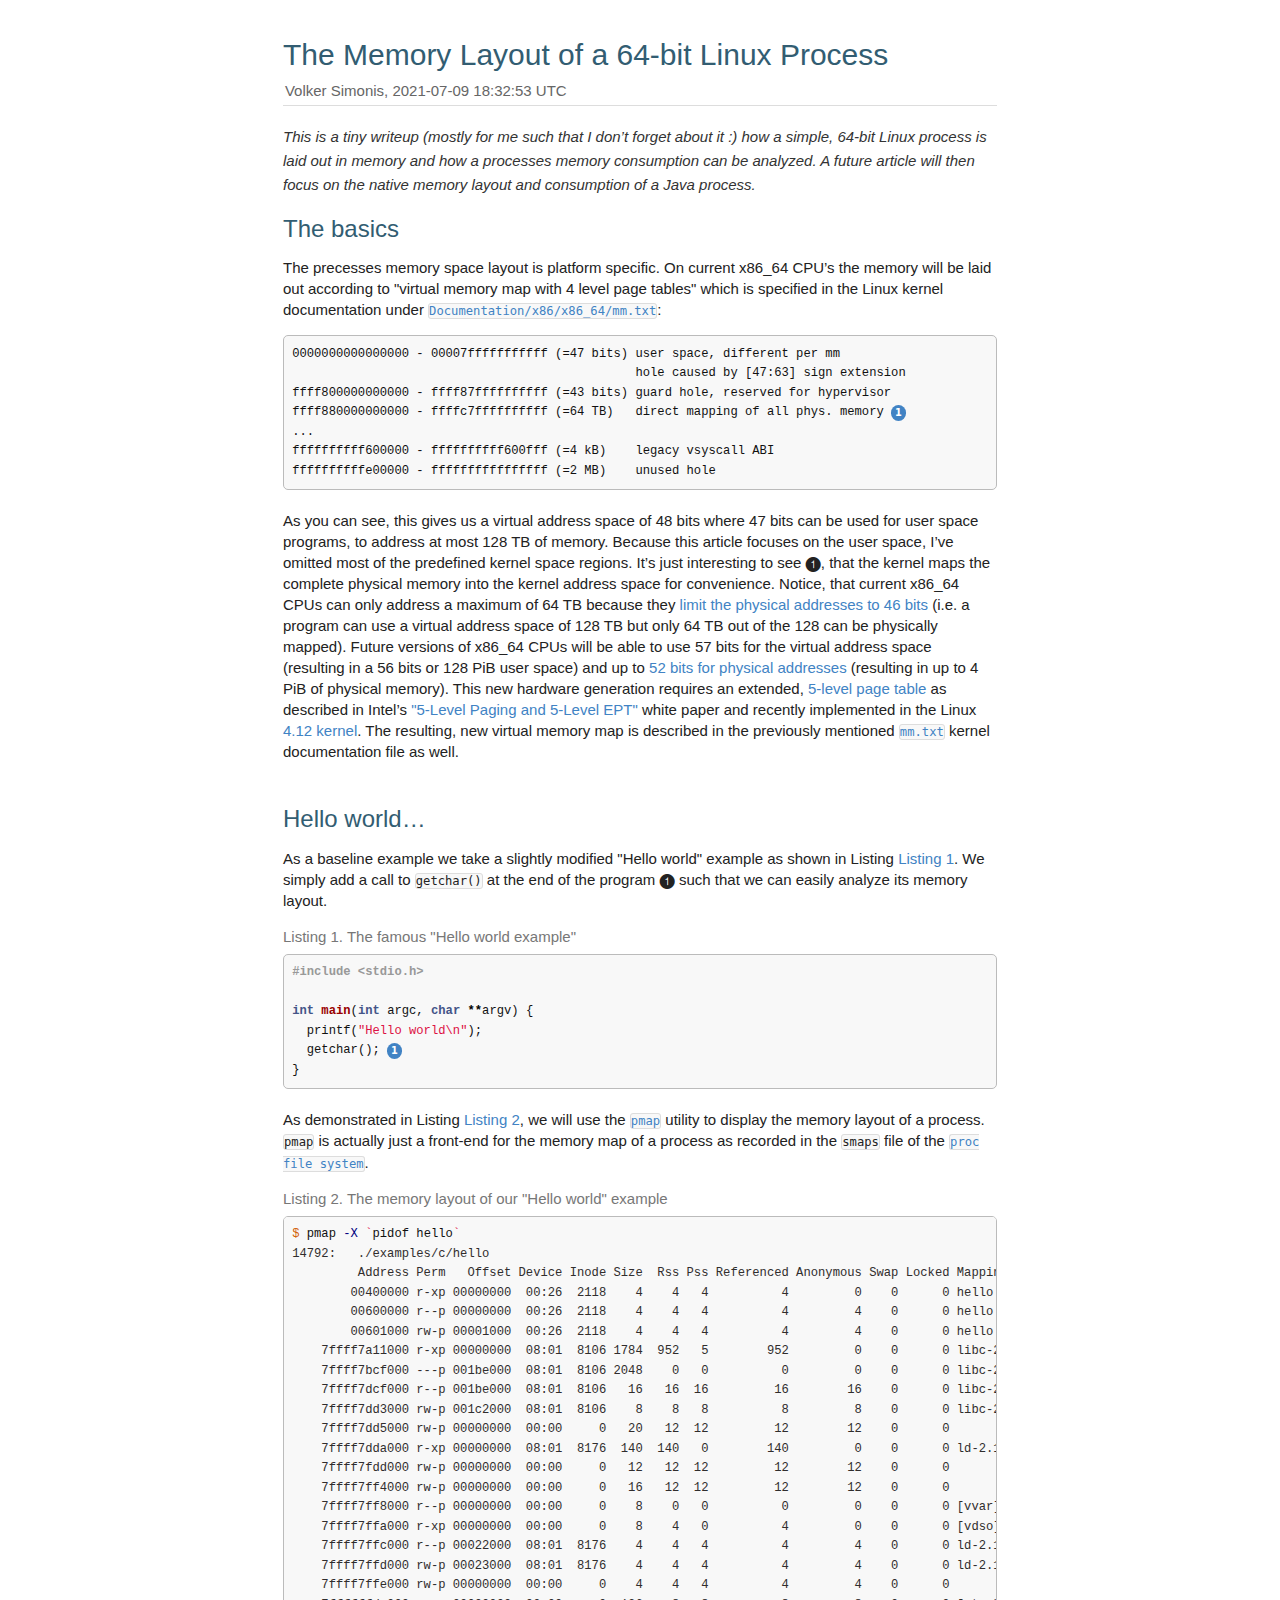
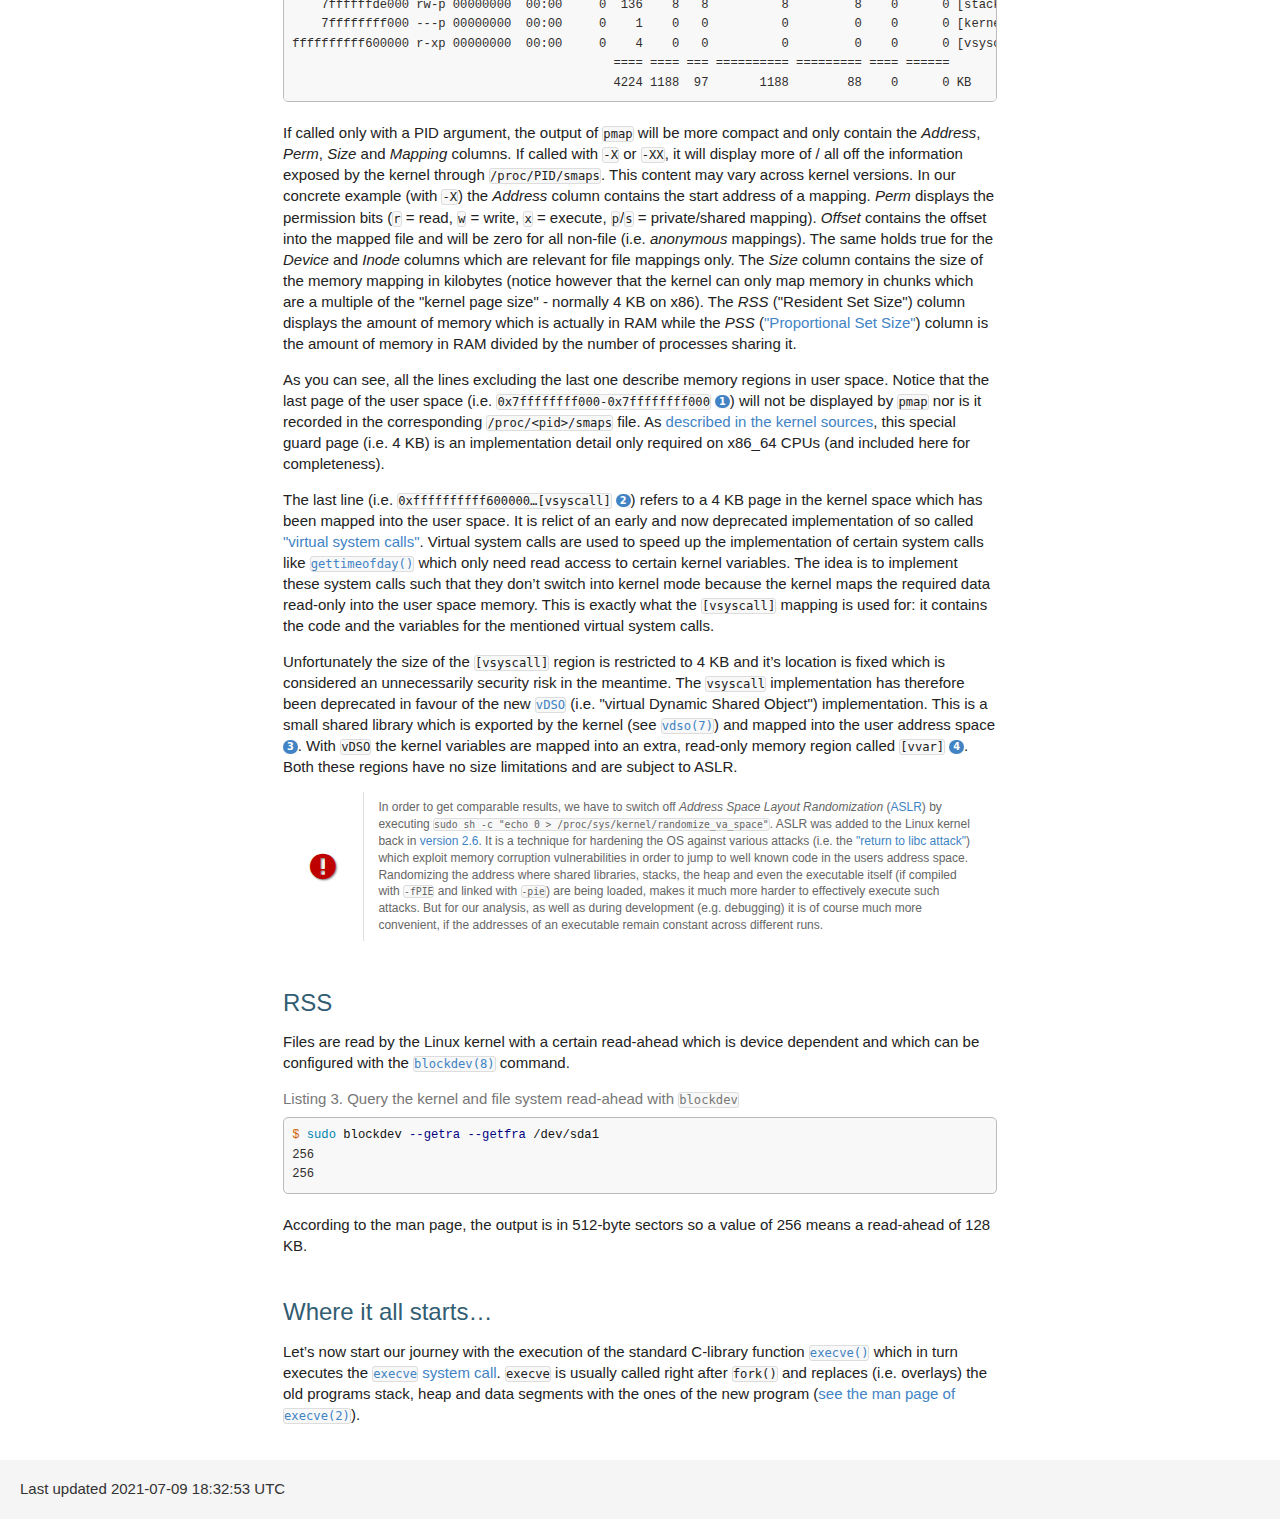
==== commit 15b667cf: "Some more cosmetic changes and corrections" ====
--- a/docs/LinuxProcessLayout.html
+++ b/docs/LinuxProcessLayout.html
@@ -39,6 +39,9 @@
   background-color: inherit;
   -webkit-border-radius: inherit;
   border-radius: inherit;
+}
+code.callout {
+  border: none;
 }
 /* Do not increase the font size for listing blocks on bigger screens */
 @media only screen and (min-width: 768px) {
@@ -147,13 +150,13 @@
 <p>If called only with a PID argument, the output of <code>pmap</code> will be more compact and only contain the <em>Address</em>, <em>Perm</em>, <em>Size</em> and <em>Mapping</em> columns. If called with <code>-X</code> or <code>-XX</code>, it will display more of / all off the information exposed by the kernel through <code>/proc/PID/smaps</code>. This content may vary across kernel versions. In our concrete example (with <code>-X</code>) the <em>Address</em> column contains the start address of a mapping. <em>Perm</em> displays the permission bits (<code>r</code> = read, <code>w</code> = write, <code>x</code> = execute, <code>p</code>/<code>s</code> = private/shared mapping). <em>Offset</em> contains the offset into the mapped file and will be zero for all non-file (i.e. <em>anonymous</em> mappings). The same holds true for the <em>Device</em> and <em>Inode</em> columns which are relevant for file mappings only. The <em>Size</em> column contains the size of the memory mapping in kilobytes (notice however that the kernel can only map memory in chunks which are a multiple of the "kernel page size" - normally 4 KB on x86). The <em>RSS</em> ("Resident Set Size") column displays the amount of memory which is actually in RAM while the <em>PSS</em> (<a href="https://lwn.net/Articles/230975/">"Proportional Set Size"</a>) column is the amount of memory in RAM divided by the number of processes sharing it.</p>
 </div>
 <div class="paragraph">
-<p>As you can see, all the lines excluding the last one describe memory regions in user space. Notice that the last page of the user space (i.e. <code>0x7ffffffff000-0x7ffffffff000</code> <i class="conum" data-value="1"></i><b>1</b>) will not be displayed by <code>pmap</code> nor is it recorded in the corresponding <code>/proc/&lt;pid&gt;/smaps</code> file. As <a href="https://github.com/torvalds/linux/blob/b18cb64ead400c01bf1580eeba330ace51f8087d/arch/x86/include/asm/processor.h#L757">described in the kernel sources</a>, this special guard page (i.e. 4 KB) is an implementation detail only required on x86_64 CPUs (and included here for completeness).</p>
-</div>
-<div class="paragraph">
-<p>The last line (i.e. <code>0xffffffffff600000&#8230;&#8203;[vsyscall]</code> <i class="conum" data-value="2"></i><b>2</b>) refers to a 4 KB page in the kernel space which has been mapped into the user space. It is relict of an early and now deprecated implementation of so called <a href="https://lwn.net/Articles/446528/">"virtual system calls"</a>. Virtual system calls are used to speed up the implementation of certain system calls like <a href="http://man7.org/linux/man-pages/man5/gettimeofday.5.html"><code>gettimeofday()</code></a> which only need read access to certain kernel variables. The idea is to implement these system calls such that they don&#8217;t switch into kernel mode because the kernel maps the required data read-only into the user space memory. This is exactly what the <code>[vsyscall]</code> mapping is used for: it contains the code and the variables for the mentioned virtual system calls.</p>
-</div>
-<div class="paragraph">
-<p>Unfortunately the size of the <code>[vsyscall]</code> region is restricted to 4 KB and it&#8217;s location is fixed which is considered an unnecessarily security risk in the meantime. The <code>vsyscall</code> implementation has therefore been deprecated in favour of the new <a href="https://lwn.net/Articles/615809/"><code>vDSO</code></a> (i.e. "virtual Dynamic Shared Object") implementation. This is a small shared library which is exported by the kernel (see <a href="http://man7.org/linux/man-pages/man7/vdso.7.html"><code>vdso(7)</code></a>) and mapped into the user address space <i class="conum" data-value="3"></i><b>3</b>. With <code>vDSO</code> the kernel variables are mapped into an extra, read-only memory region called <code>[vvar]</code> <i class="conum" data-value="4"></i><b>4</b>. Both these regions have no size limitations and are subject to ASLR.</p>
+<p>As you can see, all the lines excluding the last one describe memory regions in user space. Notice that the last page of the user space (i.e. <code>0x7ffffffff000-0x7ffffffff000</code> <code class="callout"><i class="conum" data-value="1"></i><b>1</b></code>) will not be displayed by <code>pmap</code> nor is it recorded in the corresponding <code>/proc/&lt;pid&gt;/smaps</code> file. As <a href="https://github.com/torvalds/linux/blob/b18cb64ead400c01bf1580eeba330ace51f8087d/arch/x86/include/asm/processor.h#L757">described in the kernel sources</a>, this special guard page (i.e. 4 KB) is an implementation detail only required on x86_64 CPUs (and included here for completeness).</p>
+</div>
+<div class="paragraph">
+<p>The last line (i.e. <code>0xffffffffff600000&#8230;&#8203;[vsyscall]</code> <code class="callout"><i class="conum" data-value="2"></i><b>2</b></code>) refers to a 4 KB page in the kernel space which has been mapped into the user space. It is relict of an early and now deprecated implementation of so called <a href="https://lwn.net/Articles/446528/">"virtual system calls"</a>. Virtual system calls are used to speed up the implementation of certain system calls like <a href="http://man7.org/linux/man-pages/man5/gettimeofday.5.html"><code>gettimeofday()</code></a> which only need read access to certain kernel variables. The idea is to implement these system calls such that they don&#8217;t switch into kernel mode because the kernel maps the required data read-only into the user space memory. This is exactly what the <code>[vsyscall]</code> mapping is used for: it contains the code and the variables for the mentioned virtual system calls.</p>
+</div>
+<div class="paragraph">
+<p>Unfortunately the size of the <code>[vsyscall]</code> region is restricted to 4 KB and it&#8217;s location is fixed which is considered an unnecessarily security risk in the meantime. The <code>vsyscall</code> implementation has therefore been deprecated in favour of the new <a href="https://lwn.net/Articles/615809/"><code>vDSO</code></a> (i.e. "virtual Dynamic Shared Object") implementation. This is a small shared library which is exported by the kernel (see <a href="http://man7.org/linux/man-pages/man7/vdso.7.html"><code>vdso(7)</code></a>) and mapped into the user address space <code class="callout"><i class="conum" data-value="3"></i><b>3</b></code>. With <code>vDSO</code> the kernel variables are mapped into an extra, read-only memory region called <code>[vvar]</code> <code class="callout"><i class="conum" data-value="4"></i><b>4</b></code>. Both these regions have no size limitations and are subject to ASLR.</p>
 </div>
 <div class="admonitionblock important">
 <table>
--- a/docs/styles/github_simonis.css
+++ b/docs/styles/github_simonis.css
@@ -1,16 +1,16 @@
 /* Import Roboto fonts */
 
 /* local version */
+/*
 @import url(../../fonts/robotocondensed-2014-webfontkit/robotocondensed-2014.css);
 @import url(../../fonts/roboto-2014-webfontkit/roboto-2014.css);
 @import url(../../fonts/robotomono/robotomono.css);
+*/
 
 /* served from my Github pages */
-/*
 @import url(http://simonis.github.io/roboto/fonts/robotocondensed-2014-webfontkit/robotocondensed-2014.css);
 @import url(http://simonis.github.io/roboto/fonts/roboto-2014-webfontkit/roboto-2014.css);
 @import url(http://simonis.github.io/roboto/fonts/robotomono/robotomono.css);
-*/
 
 /*! normalize.css v2.1.2 | MIT License | git.io/normalize */
 /* ========================================================================== HTML5 display definitions ========================================================================== */
@@ -62,7 +62,9 @@
 hr { -moz-box-sizing: content-box; box-sizing: content-box; height: 0; }
 
 /** Address styling not present in IE 8/9. */
-mark { background: #ff0; color: #000; }
+mark { background: #ff0; color: #000; border-radius: 3px; }
+mark.level1 { background: #ffcc00; color: #000; border-radius: 3px; }
+mark.level2 { background: #ff9900; color: #000; border-radius: 3px; }
 
 /** Correct font family set oddly in Safari 5 and Chrome. */
 code, kbd, pre, samp { font-family: "Roboto Mono", monospace, serif; font-size: 1em; }
@@ -703,11 +705,25 @@
 .admonitionblock td.icon .icon-caution:before { content: "\f06d"; color: #bf3400; }
 .admonitionblock td.icon .icon-important:before { content: "\f06a"; color: #bf0000; }
 
-.conum[data-value] { display: inline-block; color: #fff !important; background-color: #333333; -webkit-border-radius: 100px; border-radius: 100px; text-align: center; font-size: 0.75em; width: 1.6em; height: 1.6em; line-height: 1.6em; font-family: "Roboto", "Open Sans", "DejaVu Sans", sans-serif; font-style: normal; font-weight: bold; }
+.conum[data-value] {
+    display: inline-block;
+    color: #fff !important;
+    background-color: #333333;
+    -webkit-border-radius: 100px;
+    border-radius: 100px;
+    text-align: center;
+    vertical-align: text-top;
+    font-size: 0.8em;
+    width: 1.5em;
+    font-family: "Roboto", "Open Sans", "DejaVu Sans", sans-serif;
+    font-style: normal;
+    font-weight: bold; }
 .conum[data-value] * { color: #fff !important; }
 .conum[data-value] + b { display: none; }
 .conum[data-value]:after { content: attr(data-value); }
-pre .conum[data-value] { position: relative; top: -0.125em; }
+pre .conum[data-value] {
+    position: relative;
+}
 
 b.conum * { color: inherit !important; }
 
@@ -715,11 +731,11 @@
 
 p.lead, .paragraph.lead > p, #preamble > .sectionbody > .paragraph:first-of-type p { font-size: 1em; color: #333333; font-style: italic; }
 
-h1, h2, h3 { color: #325D72; border-bottom: 1px solid #dddddd; }
+h1, h2, h3 { color: #325D72; border-bottom: 0px solid #dddddd; }
 
 #content h1 > a.anchor, h2 > a.anchor, h3 > a.anchor, #toctitle > a.anchor, .sidebarblock > .content > .title > a.anchor, h4 > a.anchor, h5 > a.anchor, h6 > a.anchor { color: #333333; }
 
-#header, #content, #footnotes { max-width: 48em; padding-left: 0; padding-right: 0; }
+#header, #content, #footnotes { max-width: 48em; padding-left: 3px; padding-right: 3px; }
 
 #content ul { list-style-type: none; }
 #content ul li { background: url('../images/github/li-chevron.png?1515195782') 0 0.4em no-repeat; padding-left: .7em; }
